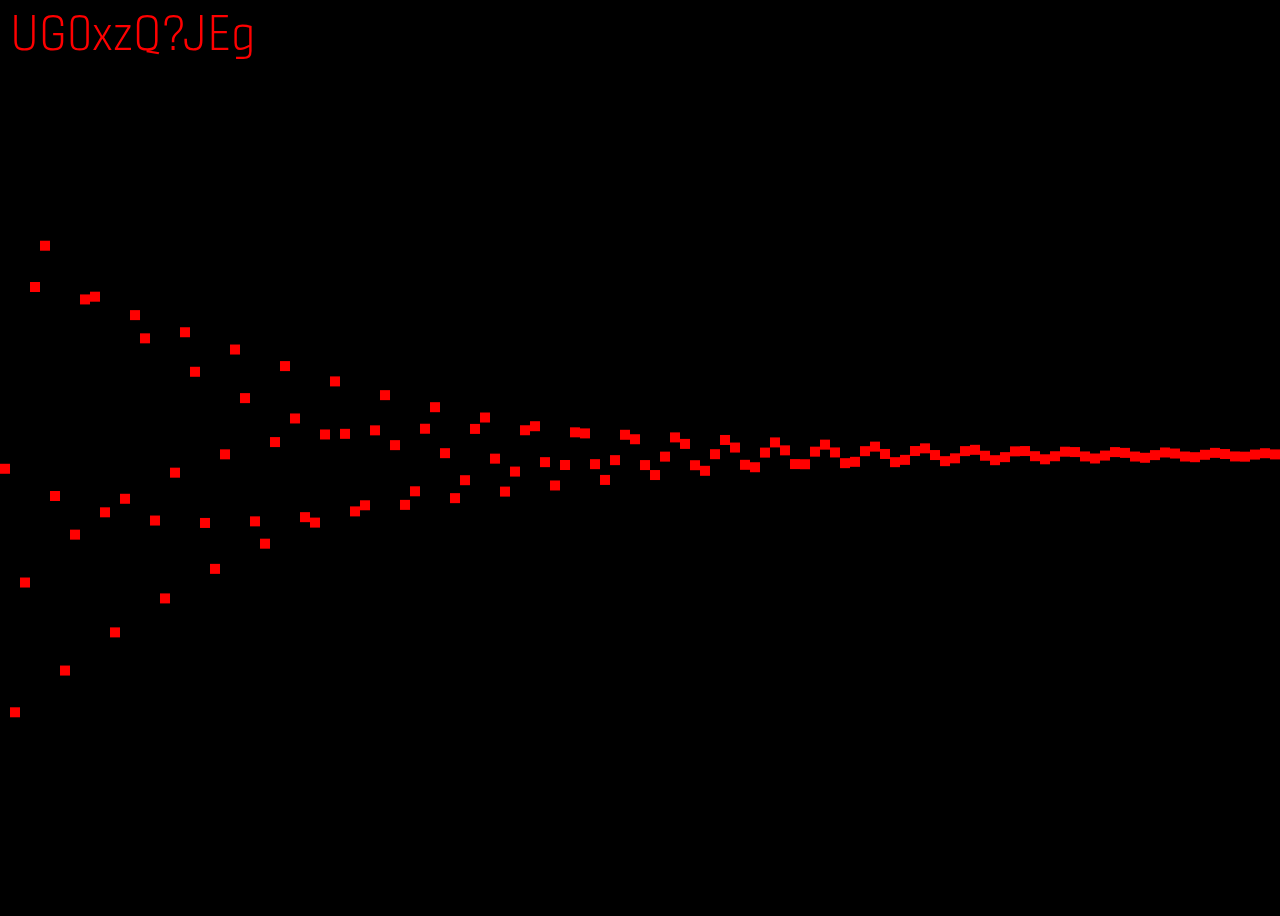
==== Background.html @ 0d1653e9 "asdfasd" ====
<html>
    <link rel="stylesheet" href="style.css" />
    <body>
    <p><canvas id="canvasId"></canvas>
    <script>
    canvas = document.getElementById("canvasId");
    canvas.width  = window.innerWidth;
    canvas.height = window.innerHeight;
    
    if (canvas.getContext) ctx = canvas.getContext("2d"); else alert("Canvas element is not available");
    let intervalID = setInterval(draw, 10);
    let a = 2;
    let h = 0;
    function graph(n) {
        return 50*(Math.E**(-0.004*(n-canvas.width/3)))*Math.sin(((n-canvas.width/3)-h)/a);
    }

    function strGenerate(length) {
        var result = '';
        var characters = 'ABCDEFGHIJKLMNOPQRSTUVWXYZabcdefghijklmnopqrstuvwxyz0123456789?';
        var charactersLength = characters.length;
        for ( var i = 0; i < length; i++ ) result += characters.charAt(Math.floor(Math.random() * charactersLength));
        return result;
    }

    function draw()
    {
        ctx.clearRect(0, 0, canvas.width,canvas.height);
        ctx.fillStyle = "red";
        for (let i = 0; i < canvas.width; i+=10) {
            ctx.fillRect(i, canvas.height/2-graph(i), 10, 10);
        }
        h+=0.01;
        //a=0.1*Math.sin(h)+1;
        ctx.font = "50px Fester";
        ctx.fillText(strGenerate(10), 10, 50);
        ctx.fill();
    }
</script></body></html>
---- style.css ----
@font-face {
    font-family: 'Fester';
    src: url(Fester_Trial-Book.woff);
}

body {
    background-color: #000000;
    margin: 0;
    overflow: hidden;
}

#titleBox {
    text-align: center;
    margin: auto;
    width: 60%;
    height: 40%;
    position: absolute;
    top: 0;
    bottom: 15%;
    left: 0;
    right: 0;
}

#heading {
    margin-top: -3vw;
    font-family: 'Fester';
    color: #fcfcfc;
    font-size: 2vw;
    font-weight: bold;
    text-align: center;
}

#title {
    margin: auto;
    color: #ecdf1f;
    text-shadow: 0.6vw 0.6vw #4ebeda;
    font-size: 2vw;
    font-weight: bold;
}

#button {
    font-family: 'Fester';
    font-size: 1vw;
    font-weight: bolder;
    text-align: center;
    border: none;
    width: 15%;
    height: 15%;
    border-radius: 1vw;
    color: #fcfcfc;
    background-color: #3c87c4;
    box-shadow: 0 0 10px #4ea6ee;
    transition-duration: 0.5s;
}

#button:hover {
    background-color: #4ebeda;
    box-shadow: 0 0 20px #70e2ff;
}
/* CSS HEX
--prussian-blue: #0b3954ff;
--magnolia: #ece5f0ff;
--minion-yellow: #ffe45eff;
--amber-sae-ece: #ff7f11ff;
--united-nations-blue: #5995edff; */
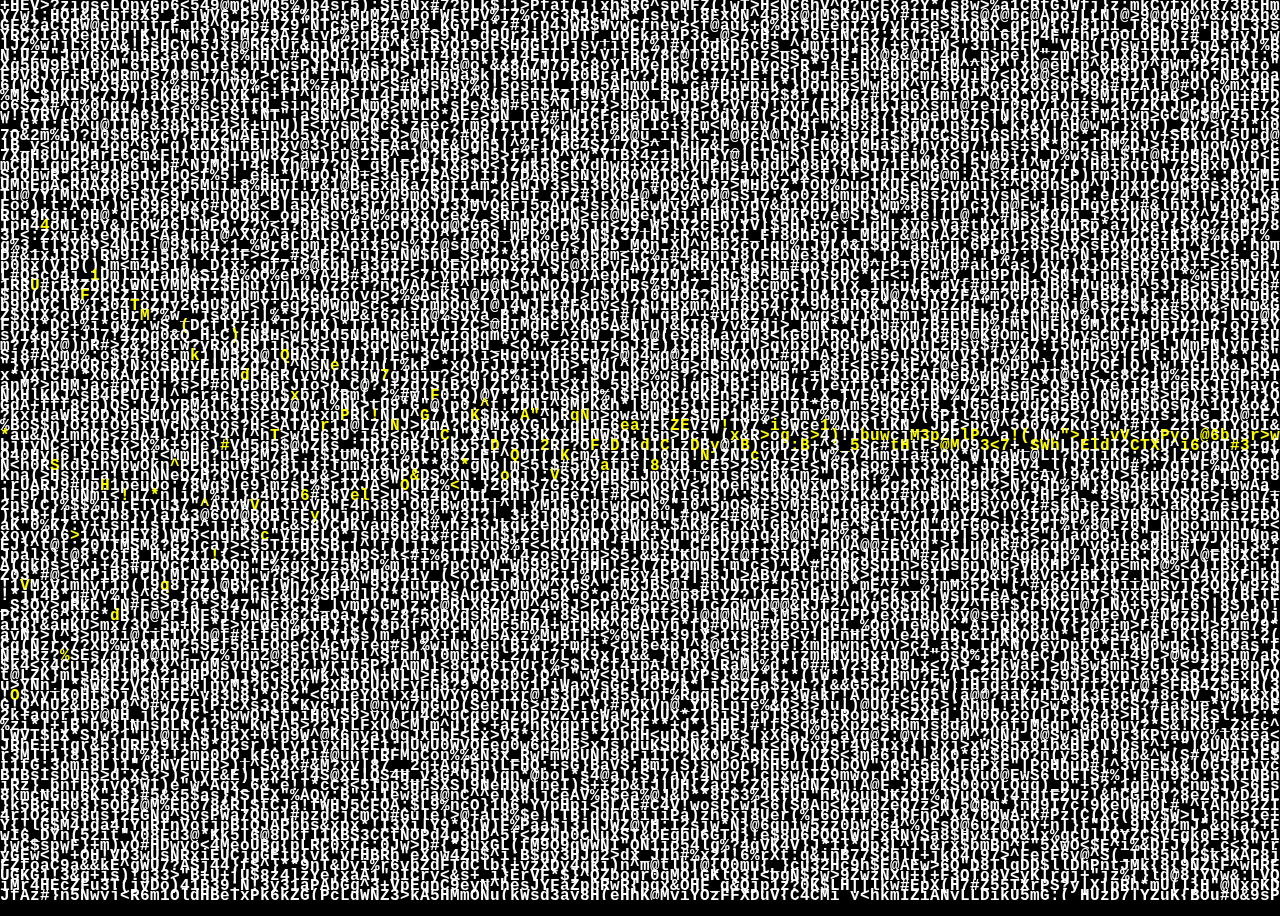
==== commit d174fa58: "asdfadsf" ====
--- a/Background.html
+++ b/Background.html
@@ -17,23 +17,46 @@
 
     function strGenerate(length) {
         var result = '';
-        var characters = 'ABCDEFGHIJKLMNOPQRSTUVWXYZabcdefghijklmnopqrstuvwxyz0123456789?';
+        var characters = 'ABCDEFGHIJKLMNOPQRSTUVWXYZabcdefghijklmnopqrstuvwxyz0123456789!@#$%^&*()_+{}|:"<>?';
         var charactersLength = characters.length;
         for ( var i = 0; i < length; i++ ) result += characters.charAt(Math.floor(Math.random() * charactersLength));
         return result;
     }
-
+    let counter = 0;
+    let text;
+    let textarr = [];
     function draw()
     {
+        ctx.fillStyle = (9,7,58);
+        ctx.fillRect(0,0,canvas.width, canvas.height);
+        //Generate new text
+        if (counter == 0) {
+            for (let i = 0; i < canvas.width/10; i++) {
+                textarr[i] = strGenerate(canvas.height/10);
+            }
+        }
+
         ctx.clearRect(0, 0, canvas.width,canvas.height);
-        ctx.fillStyle = "red";
-        for (let i = 0; i < canvas.width; i+=10) {
-            ctx.fillRect(i, canvas.height/2-graph(i), 10, 10);
+        //a=0.1*Math.sin(h)+1;
+        ctx.fillStyle = "white";
+        ctx.font = "bold 16px Courier";
+        for (let i = 0; i < canvas.width/10; i++) {
+            for (let j = 0; j < textarr[0].length; j++) {
+                if (10+j*10 < canvas.height/2-graph(i*10) && 20+j*10 > canvas.height/2-graph(i*10)) ctx.fillStyle = "yellow";
+                else ctx.fillStyle = "white";
+                ctx.fillText(textarr[i].charAt(j), i*10, 10+j*10);
+            }
         }
+        
+        ctx.fill();
+
+        // ctx.fillStyle = "red";
+        // for (let i = 0; i < canvas.width; i+=10) {
+        //     ctx.fillRect(i, canvas.height/2-graph(i), 10, 10);
+        // }
         h+=0.01;
-        //a=0.1*Math.sin(h)+1;
-        ctx.font = "50px Fester";
-        ctx.fillText(strGenerate(10), 10, 50);
-        ctx.fill();
+
+        counter++;
+        counter %= 50;
     }
 </script></body></html>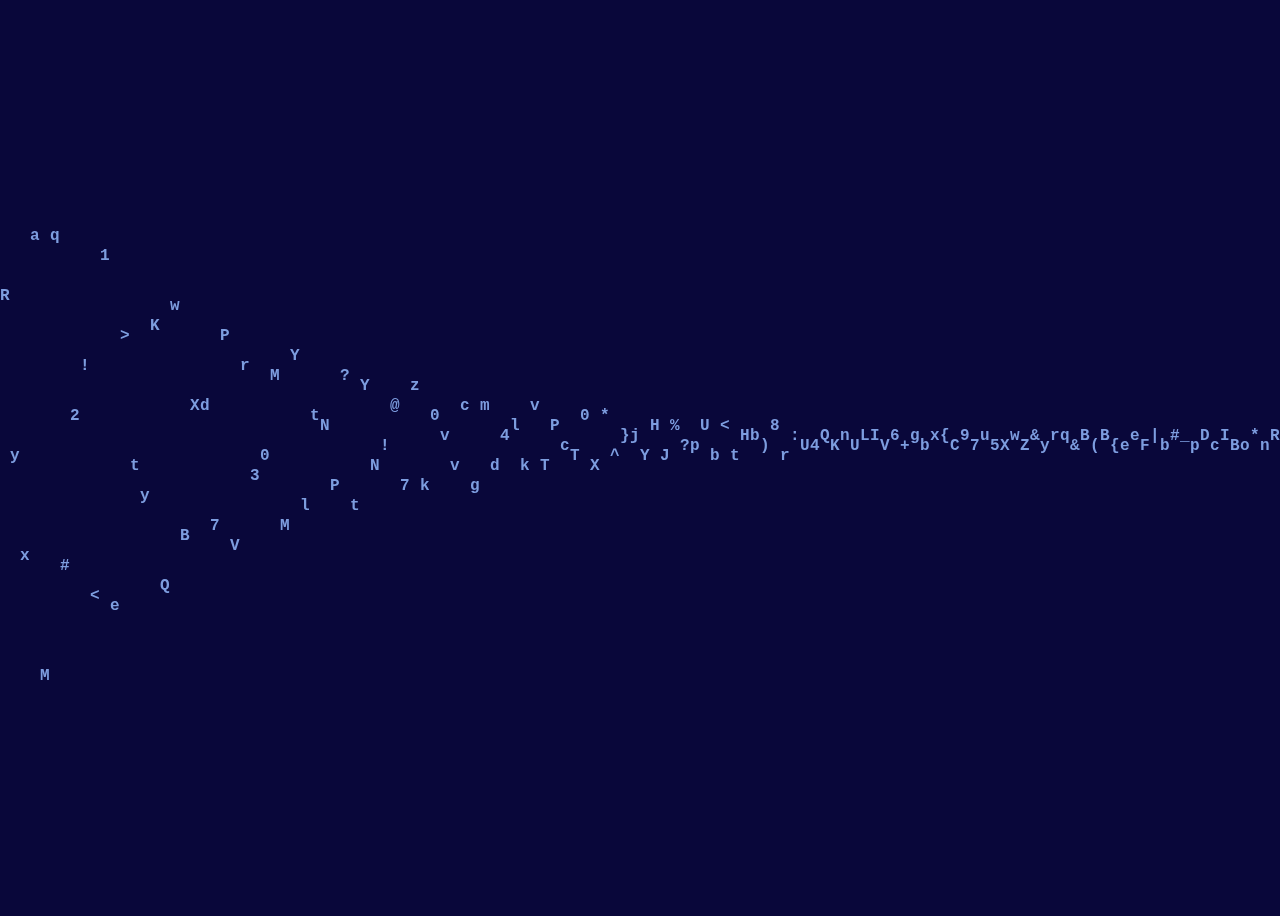
==== commit ea509a57: "asdfad" ====
--- a/Background.html
+++ b/Background.html
@@ -1,4 +1,5 @@
 <html>
+    <!DOCTYPE html>
     <link rel="stylesheet" href="style.css" />
     <body>
     <p><canvas id="canvasId"></canvas>
@@ -27,8 +28,6 @@
     let textarr = [];
     function draw()
     {
-        ctx.fillStyle = (9,7,58);
-        ctx.fillRect(0,0,canvas.width, canvas.height);
         //Generate new text
         if (counter == 0) {
             for (let i = 0; i < canvas.width/10; i++) {
@@ -37,14 +36,14 @@
         }
 
         ctx.clearRect(0, 0, canvas.width,canvas.height);
-        //a=0.1*Math.sin(h)+1;
-        ctx.fillStyle = "white";
+        a=0.01*Math.sin(h)+1;
         ctx.font = "bold 16px Courier";
         for (let i = 0; i < canvas.width/10; i++) {
             for (let j = 0; j < textarr[0].length; j++) {
-                if (10+j*10 < canvas.height/2-graph(i*10) && 20+j*10 > canvas.height/2-graph(i*10)) ctx.fillStyle = "yellow";
-                else ctx.fillStyle = "white";
-                ctx.fillText(textarr[i].charAt(j), i*10, 10+j*10);
+                if (10+j*10 < canvas.height/2-graph(i*10) && 20+j*10 > canvas.height/2-graph(i*10)) {
+                    ctx.fillStyle = "#7D9DDF";
+                    ctx.fillText(textarr[i].charAt(j), i*10, 10+j*10);
+                }
             }
         }
         
--- a/style.css
+++ b/style.css
@@ -4,7 +4,7 @@
 }
 
 body {
-    background-color: #000000;
+    background-color: #09073a;
     margin: 0;
     overflow: hidden;
 }
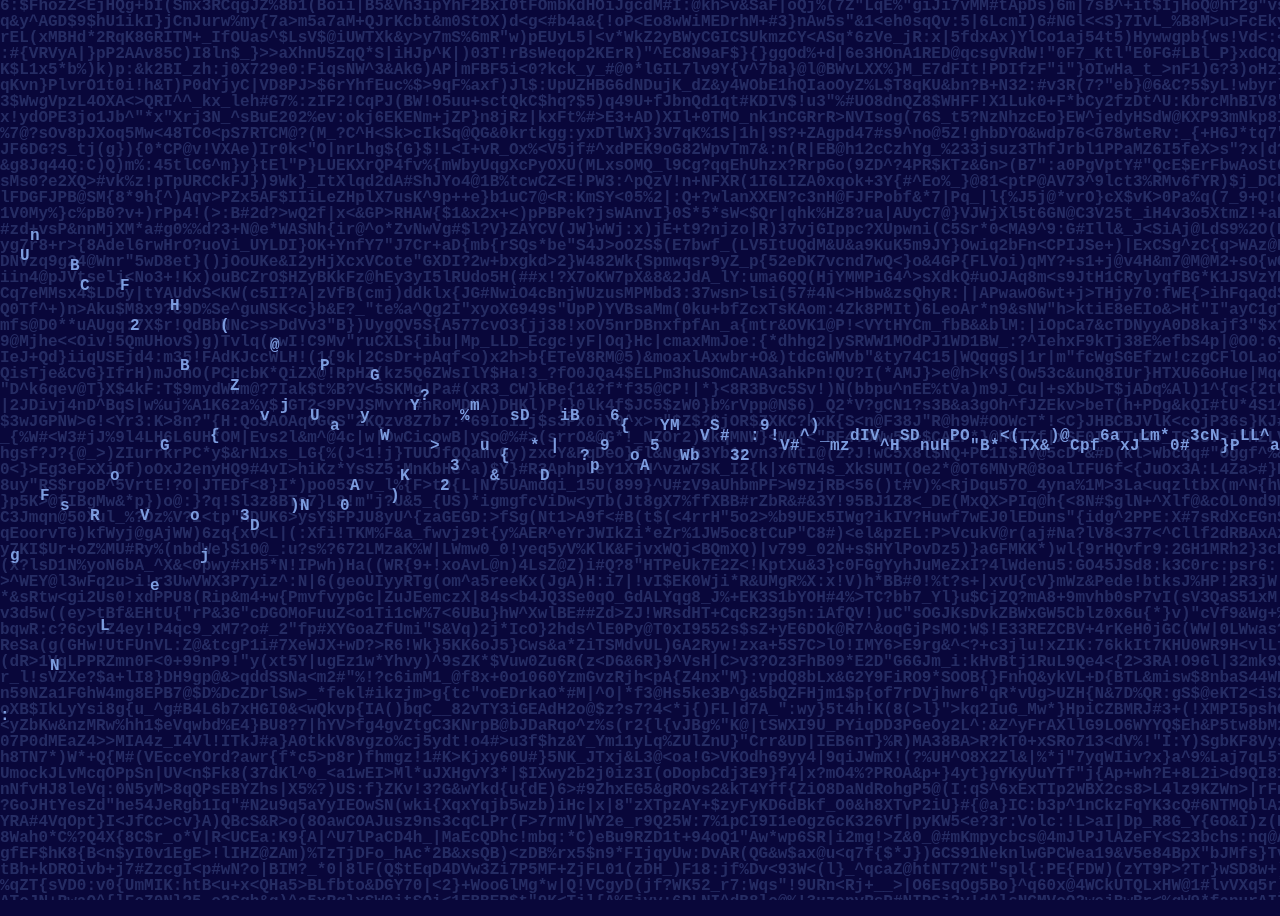
==== commit cd029726: "asdfa" ====
--- a/Background.html
+++ b/Background.html
@@ -1,5 +1,4 @@
 <html>
-    <!DOCTYPE html>
     <link rel="stylesheet" href="style.css" />
     <body>
     <p><canvas id="canvasId"></canvas>
@@ -9,6 +8,7 @@
     canvas.height = window.innerHeight;
     
     if (canvas.getContext) ctx = canvas.getContext("2d"); else alert("Canvas element is not available");
+    ctx.font = "bold 16px Courier";
     let intervalID = setInterval(draw, 10);
     let a = 2;
     let h = 0;
@@ -24,36 +24,32 @@
         return result;
     }
     let counter = 0;
-    let text;
     let textarr = [];
     function draw()
     {
         //Generate new text
         if (counter == 0) {
             for (let i = 0; i < canvas.width/10; i++) {
-                textarr[i] = strGenerate(canvas.height/10);
+                textarr[i] = strGenerate(canvas.height/5);
             }
         }
-
         ctx.clearRect(0, 0, canvas.width,canvas.height);
-        a=0.01*Math.sin(h)+1;
-        ctx.font = "bold 16px Courier";
+        ctx.fillStyle = "#7D9DDF";
         for (let i = 0; i < canvas.width/10; i++) {
             for (let j = 0; j < textarr[0].length; j++) {
                 if (10+j*10 < canvas.height/2-graph(i*10) && 20+j*10 > canvas.height/2-graph(i*10)) {
-                    ctx.fillStyle = "#7D9DDF";
                     ctx.fillText(textarr[i].charAt(j), i*10, 10+j*10);
                 }
             }
         }
         
+        ctx.fillStyle = "rgba(125, 157, 223, 0.25)";
+        for (let i = 0; i < canvas.height; i += 16) ctx.fillText(textarr[i/16], 0, 10 + i);
+
         ctx.fill();
 
-        // ctx.fillStyle = "red";
-        // for (let i = 0; i < canvas.width; i+=10) {
-        //     ctx.fillRect(i, canvas.height/2-graph(i), 10, 10);
-        // }
-        h+=0.01;
+        h+=0.05;
+        // a=0.01*Math.sin(h)+1;
 
         counter++;
         counter %= 50;
--- a/style.css
+++ b/style.css
@@ -16,7 +16,7 @@
     height: 40%;
     position: absolute;
     top: 0;
-    bottom: 15%;
+    bottom: 24%;
     left: 0;
     right: 0;
 }
@@ -56,10 +56,4 @@
 #button:hover {
     background-color: #4ebeda;
     box-shadow: 0 0 20px #70e2ff;
-}
-/* CSS HEX
---prussian-blue: #0b3954ff;
---magnolia: #ece5f0ff;
---minion-yellow: #ffe45eff;
---amber-sae-ece: #ff7f11ff;
---united-nations-blue: #5995edff; */+}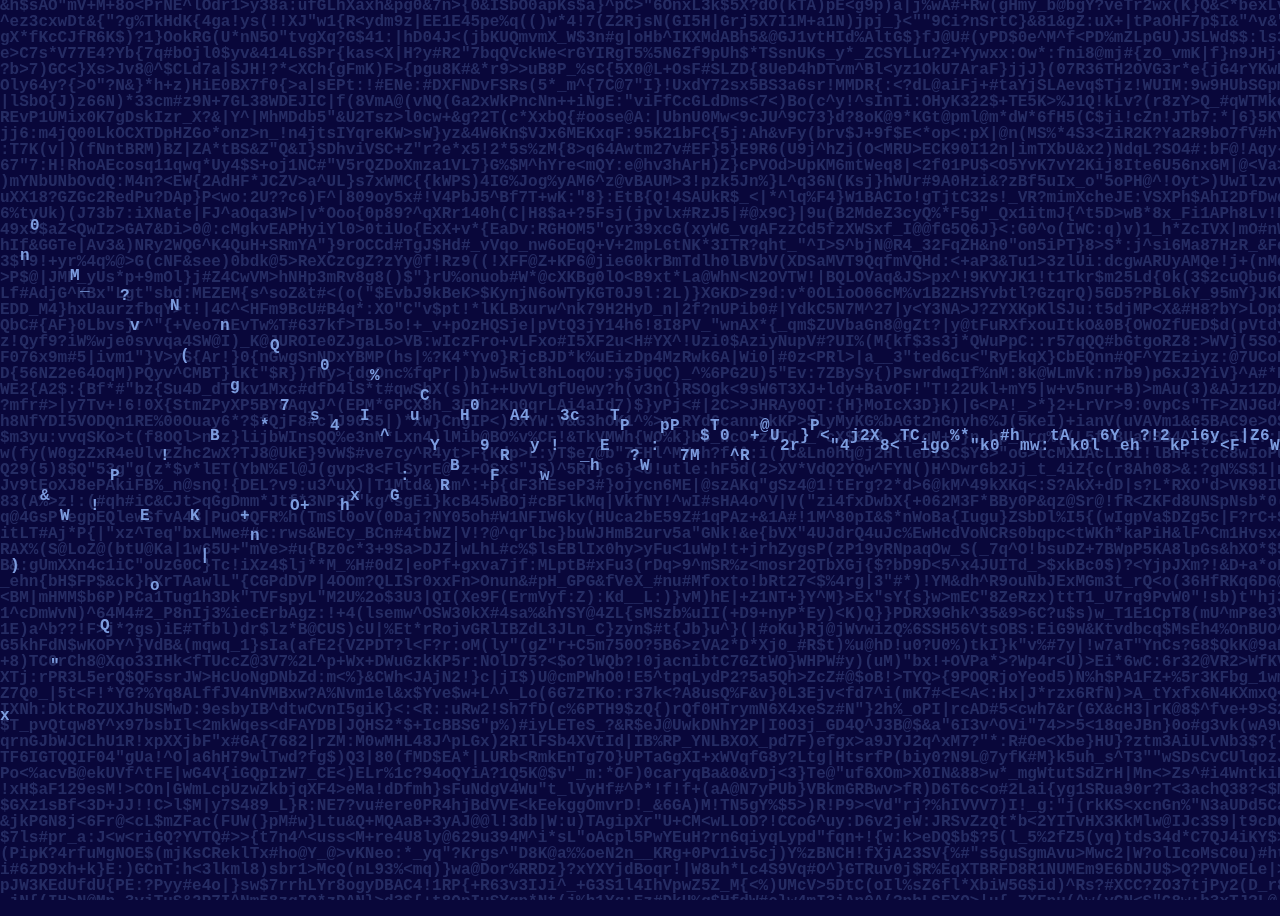
==== commit 7059084c: "adsf" ====
--- a/Background.html
+++ b/Background.html
@@ -52,6 +52,6 @@
         // a=0.01*Math.sin(h)+1;
 
         counter++;
-        counter %= 50;
+        counter %= 25;
     }
 </script></body></html>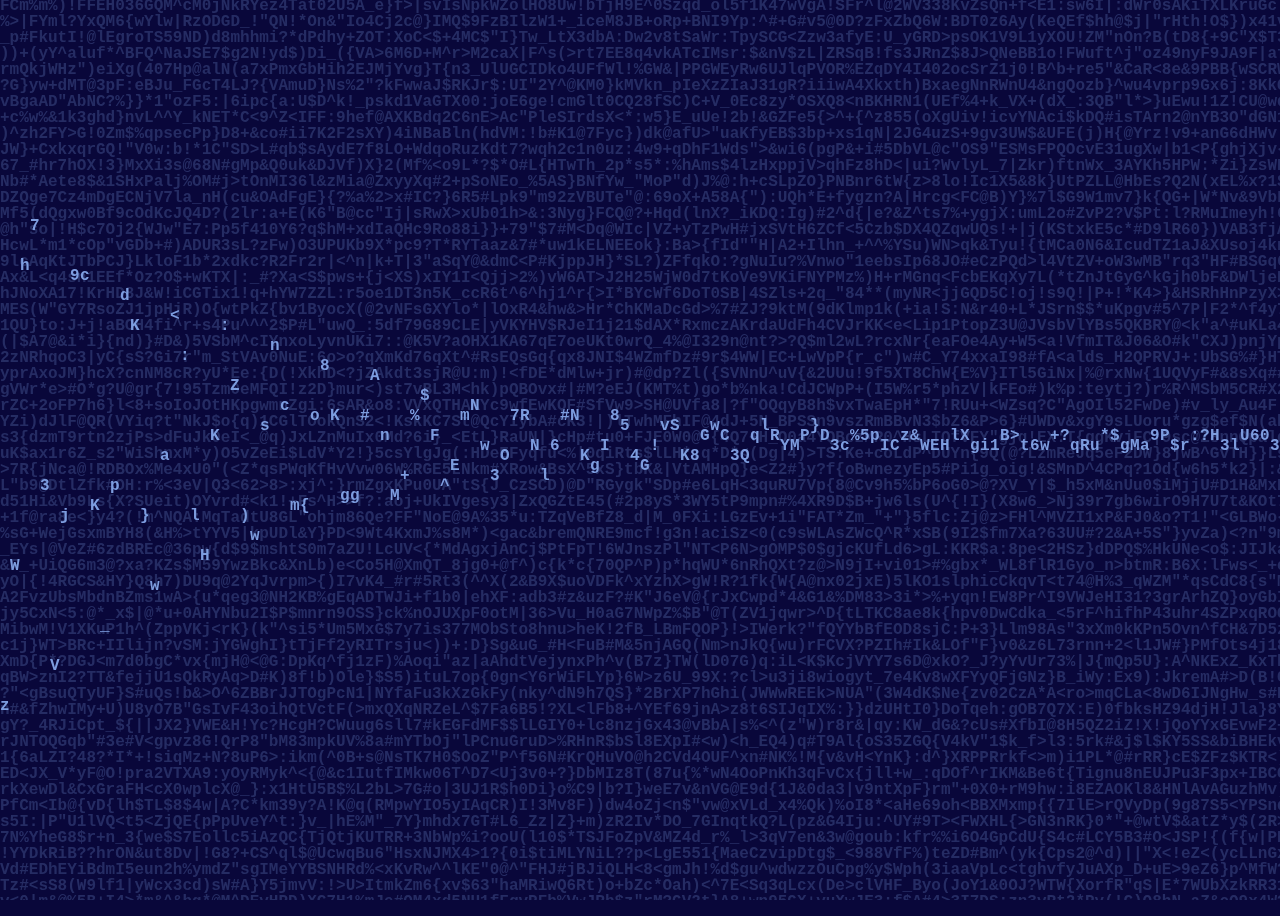
==== commit c2ded05d: "gsdfgsdf" ====
--- a/Background.html
+++ b/Background.html
@@ -1,7 +1,7 @@
 <html>
     <link rel="stylesheet" href="style.css" />
     <body>
-    <p><canvas id="canvasId"></canvas>
+    <p><canvas id="canvasId" oncontextmenu="return false;"></canvas>
     <script>
     canvas = document.getElementById("canvasId");
     canvas.width  = window.innerWidth;
@@ -10,11 +10,13 @@
     if (canvas.getContext) ctx = canvas.getContext("2d"); else alert("Canvas element is not available");
     ctx.font = "bold 16px Courier";
     let intervalID = setInterval(draw, 10);
+
     let a = 2;
     let h = 0;
     function graph(n) {
         return 50*(Math.E**(-0.004*(n-canvas.width/3)))*Math.sin(((n-canvas.width/3)-h)/a);
     }
+    
 
     function strGenerate(length) {
         var result = '';
--- a/style.css
+++ b/style.css
@@ -7,6 +7,7 @@
     background-color: #09073a;
     margin: 0;
     overflow: hidden;
+    user-select: none;
 }
 
 #titleBox {
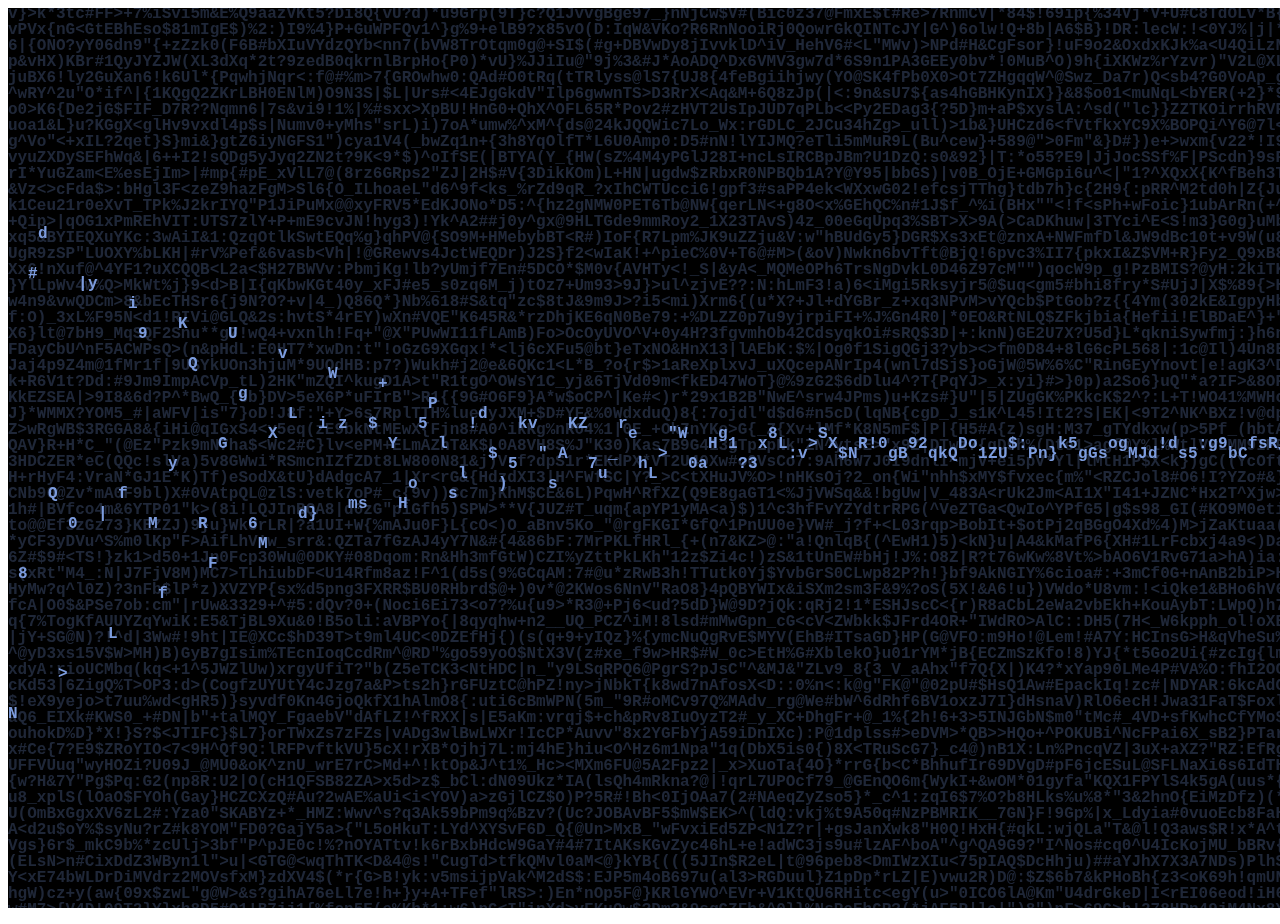
==== commit 182b647c: "asdfadsf" ====
--- a/Background.html
+++ b/Background.html
@@ -16,7 +16,6 @@
     function graph(n) {
         return 50*(Math.E**(-0.004*(n-canvas.width/3)))*Math.sin(((n-canvas.width/3)-h)/a);
     }
-    
 
     function strGenerate(length) {
         var result = '';
@@ -35,7 +34,8 @@
                 textarr[i] = strGenerate(canvas.height/5);
             }
         }
-        ctx.clearRect(0, 0, canvas.width,canvas.height);
+        ctx.fillStyle = "black";
+        ctx.fillRect(0, 0, canvas.width,canvas.height);
         ctx.fillStyle = "#7D9DDF";
         for (let i = 0; i < canvas.width/10; i++) {
             for (let j = 0; j < textarr[0].length; j++) {
--- a/style.css
+++ b/style.css
@@ -3,26 +3,27 @@
     src: url(Fester_Trial-Book.woff);
 }
 
-body {
+.background {
     background-color: #09073a;
+    color: #fcfcfc;
     margin: 0;
     overflow: hidden;
     user-select: none;
 }
 
-#titleBox {
+.titleBox {
     text-align: center;
     margin: auto;
     width: 60%;
     height: 40%;
     position: absolute;
     top: 0;
-    bottom: 24%;
+    bottom: 15%;
     left: 0;
     right: 0;
 }
 
-#heading {
+.heading {
     margin-top: -3vw;
     font-family: 'Fester';
     color: #fcfcfc;
@@ -31,7 +32,7 @@
     text-align: center;
 }
 
-#title {
+.title {
     margin: auto;
     color: #ecdf1f;
     text-shadow: 0.6vw 0.6vw #4ebeda;
@@ -39,22 +40,96 @@
     font-weight: bold;
 }
 
-#button {
+.button {
     font-family: 'Fester';
     font-size: 1vw;
     font-weight: bolder;
     text-align: center;
     border: none;
-    width: 15%;
-    height: 15%;
+    width: 8vw;
+    height: 4vw;
     border-radius: 1vw;
     color: #fcfcfc;
     background-color: #3c87c4;
     box-shadow: 0 0 10px #4ea6ee;
     transition-duration: 0.5s;
+
+    margin-top: 12%;
 }
 
-#button:hover {
+.button:hover {
     background-color: #4ebeda;
     box-shadow: 0 0 20px #70e2ff;
+}
+
+a {
+    text-decoration: none;
+    color: #fcfcfc;
+}
+a:onclick {
+    color: #fcfcfc;
+}
+
+.noMargin {
+    margin-top: 0;
+    margin-left: 0;
+    margin-bottom: 0;
+    margin-right: 0;
+}
+
+.topBar {
+    background-color: #09073a;
+    width: 100vw;
+    height: 7vh;
+}
+
+.arrow {
+    color: #fcfcfc;
+    font-family: bold 'Courier New', Courier, monospace;
+    text-align: center;
+    margin-left: 7px;
+    font-size: 5vh;
+    font-stretch: ultra-condensed;
+    width: 7vh;
+    height: 7vh;
+    border: none;
+    background-color: transparent;
+    transition-duration: 0.5s;
+}
+.arrow:hover {
+    transform: translateX(-10px);
+}
+
+.plus {
+    color: #fcfcfc;
+    font-family: bold 'Courier New', Courier, monospace;
+    text-align: center;
+    margin-left: 7px;
+    font-size: 5vh;
+    font-stretch: ultra-condensed;
+    width: 7vh;
+    height: 7vh;
+    border: none;
+    border-radius: 1vh;
+    background-color: transparent;
+    transition-duration: 0.5s;
+}
+.plus:hover {
+    background-color: #4ebeda;
+    box-shadow: 0 0 20px #70e2ff;
+}
+
+.fullscreen {
+    width: 100vw;
+}
+
+.drop-div {
+    text-align: center;
+}
+
+.row {
+    height: 91.8vh;
+    background-color: #262d63;
+    box-shadow: 0 0 20px #ecdf1f;
+    border-radius: 2vh;
 }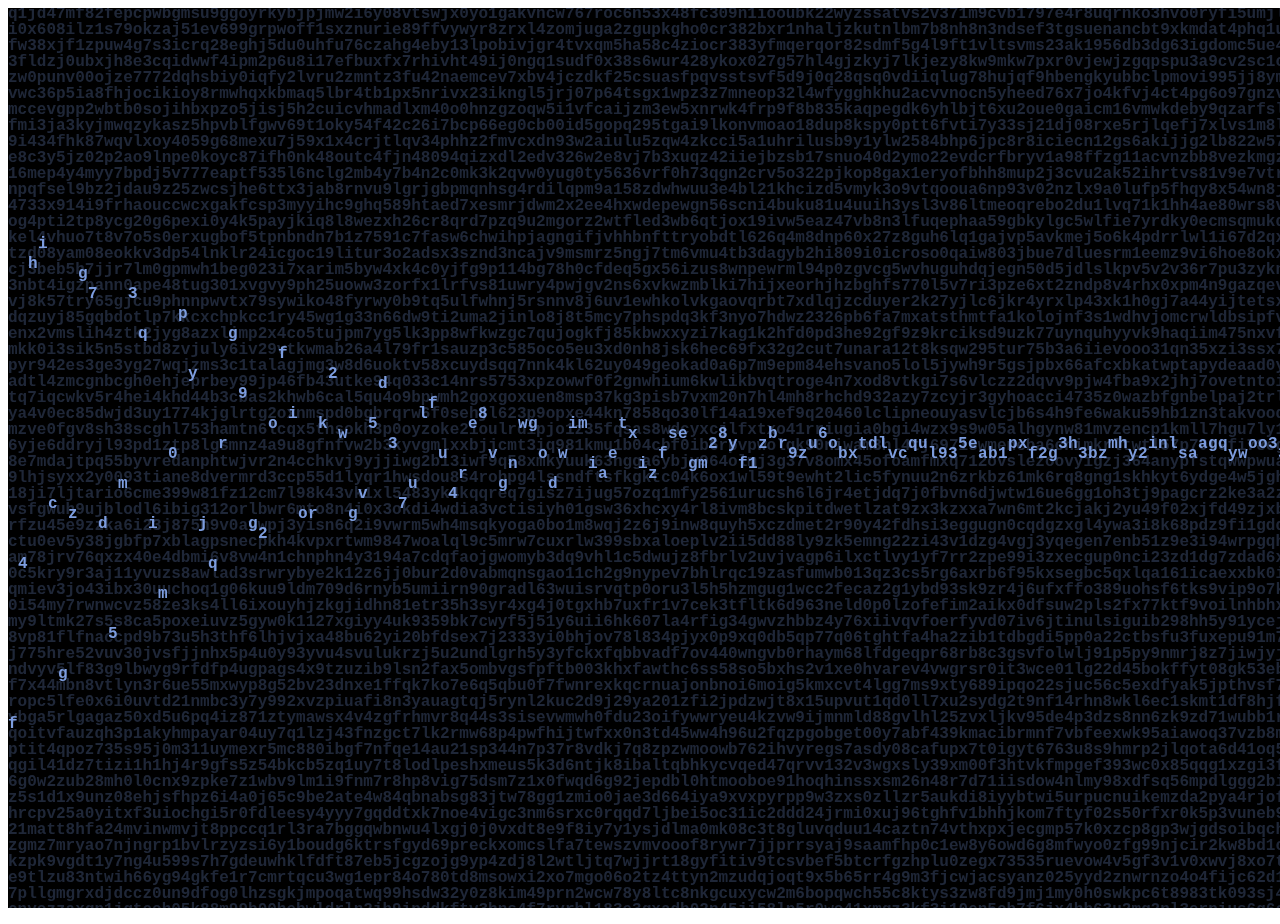
==== commit 0f551c4b: "asfd" ====
--- a/Background.html
+++ b/Background.html
@@ -21,7 +21,9 @@
         var result = '';
         var characters = 'ABCDEFGHIJKLMNOPQRSTUVWXYZabcdefghijklmnopqrstuvwxyz0123456789!@#$%^&*()_+{}|:"<>?';
         var charactersLength = characters.length;
-        for ( var i = 0; i < length; i++ ) result += characters.charAt(Math.floor(Math.random() * charactersLength));
+        for (i = 0; i < length/10; i++) {
+            result += (Math.random() + 1).toString(36).substring(2);
+        }
         return result;
     }
     let counter = 0;
--- a/style.css
+++ b/style.css
@@ -1,6 +1,157 @@
 @font-face {
     font-family: 'Fester';
     src: url(Fester_Trial-Book.woff);
+}
+
+.select1 {
+    color: #fcfcfc;
+    font-family: 'Fester';
+    text-align: center;
+    font-size: 2vh;
+    width: 100%;
+    height: 5vh;
+    border: none;
+    background-color: transparent;
+    transition-duration: 0.5s;
+    background-color: #3c87c4;
+}
+
+.select2 {
+    color: #fcfcfc;
+    font-family: 'Fester';
+    text-align: center;
+    font-size: 2vh;
+    width: 100%;
+    height: 5vh;
+    border: none;
+    background-color: transparent;
+    transition-duration: 0.5s;
+    background-color: #3c87c4;
+}
+
+.select3 {
+    color: #fcfcfc;
+    font-family: 'Fester';
+    text-align: center;
+    font-size: 2vh;
+    width: 100%;
+    height: 5vh;
+    border: none;
+    border-radius: 0 0 1vh 1vh;
+    background-color: transparent;
+    transition-duration: 0.5s;
+    background-color: #3c87c4;
+}
+
+.select1:hover .select2:hover .select3:hover {
+    background-color: #4ebeda;
+    box-shadow: 0 0 20px #70e2ff;
+}
+
+.import {
+    color: #fcfcfc;
+    font-family: bold 'Courier New', Courier, monospace;
+    position: absolute;
+    text-align: center;
+    left: 9vw;
+    font-size: 3vh;
+    width: 20vh;
+    height: 7vh;
+    border-radius: 1vh;
+    border: none;
+    background-color: transparent;
+    transition-duration: 0.5s;
+}
+
+.export {
+    color: #fcfcfc;
+    font-family: bold 'Courier New', Courier, monospace;
+    position: absolute;
+    text-align: center;
+    left: 20vw;
+    font-size: 3vh;
+    width: 20vh;
+    height: 7vh;
+    border-radius: 1vh;
+    border: none;
+    background-color: transparent;
+    transition-duration: 0.5s;
+}
+
+.import:hover,
+.export:hover {
+    background-color: #4ebeda;
+    box-shadow: 0 0 20px #70e2ff;
+}
+
+.xbutton {
+    color: #fcfcfc;
+    font-family: bold 'Courier New', Courier, monospace;
+    position: absolute;
+    top: 0;
+    right: 0;
+    text-align: center;
+    font-size: 5vh;
+    font-stretch: ultra-condensed;
+    width: 7vh;
+    height: 7vh;
+    border: none;
+    border-radius: 1vh;
+    background-color: transparent;
+    transition-duration: 0.5s;
+}
+
+.xbutton:hover {
+    background-color: #4ebeda;
+    box-shadow: 0 0 20px #70e2ff;
+}
+
+.menu {
+    color: #fcfcfc;
+    font-family: 'Fester';
+    font-weight: bolder;
+    font-size: 20px;
+    position: relative;
+    text-align: center;
+    width: 50%;
+    height: 30px;
+    list-style: none;
+    padding: 10px;
+    margin: auto;
+    border-radius: 1vh;
+    transition-duration: 0.5s;
+    background-color: #3c87c4;
+}
+
+.dropdown {
+    transform-origin: top;
+    transform: translateY(-10px);
+    transform: scaleY(0);
+    background-color: #3c87c4;
+    opacity: 0;
+    position: absolute;
+    top: 100%;
+    left: 0;
+    width: 100%;
+    transition-duration: 0.5s;
+    list-style: none;
+    padding: 0;
+    margin: 0;
+    border-radius: 0 0 1vh 1vh;
+}
+
+.menu:hover .dropdown {
+    opacity: 1;
+    transform: translateY(0px);
+    transform: scaleY(1);
+}
+
+.menu:hover {
+    border-radius: 1vw 1vw 0 0;
+}
+
+body {
+    overflow: hidden;
 }
 
 .background {
@@ -53,7 +204,6 @@
     background-color: #3c87c4;
     box-shadow: 0 0 10px #4ea6ee;
     transition-duration: 0.5s;
-
     margin-top: 12%;
 }
 
@@ -62,15 +212,8 @@
     box-shadow: 0 0 20px #70e2ff;
 }
 
-a {
-    text-decoration: none;
-    color: #fcfcfc;
-}
-a:onclick {
-    color: #fcfcfc;
-}
-
 .noMargin {
+    background-color: #09073a;
     margin-top: 0;
     margin-left: 0;
     margin-bottom: 0;
@@ -96,6 +239,7 @@
     background-color: transparent;
     transition-duration: 0.5s;
 }
+
 .arrow:hover {
     transform: translateX(-10px);
 }
@@ -114,6 +258,7 @@
     background-color: transparent;
     transition-duration: 0.5s;
 }
+
 .plus:hover {
     background-color: #4ebeda;
     box-shadow: 0 0 20px #70e2ff;
@@ -123,13 +268,76 @@
     width: 100vw;
 }
 
+.row {
+    position: relative;
+    height: 93vh;
+    background-color: #262d63;
+}
+
 .drop-div {
-    text-align: center;
-}
-
-.row {
-    height: 91.8vh;
-    background-color: #262d63;
-    box-shadow: 0 0 20px #ecdf1f;
-    border-radius: 2vh;
+    margin-top: -44.5vh;
+    margin-left: 2vh;
+}
+
+.close {
+    font-family: 'Fester';
+    font-size: 1vw;
+    font-weight: bolder;
+    text-align: center;
+    border: none;
+    width: 3.5vw;
+    height: 3.5vw;
+    border-radius: 1vw;
+    color: #fcfcfc;
+    background-color: #3c87c4;
+    box-shadow: 0 0 10px #4ea6ee;
+    transition-duration: 0.5s;
+
+    margin-left: 1vw;
+}
+
+.close:hover {
+    background-color: #4ebeda;
+    box-shadow: 0 0 20px #70e2ff;
+}
+
+.content {
+    text-align: center;
+    width: 100%;
+    padding-top: 3%;
+}
+
+.smallButton {
+    font-family: 'Fester';
+    font-size: 1vw;
+    font-weight: bolder;
+    text-align: center;
+    border: none;
+    border-radius: 0.5vw;
+    color: #fcfcfc;
+    background-color: #3c87c4;
+    transition-duration: 0.5s;
+}
+
+.smallButton:hover {
+    background-color: #4ebeda;
+}
+
+.editor-div {
+    text-align: center;
+    display: block;
+    margin-left: auto;
+    margin-right: auto;
+}
+
+.editor-canvas {
+    border: 2px solid black;
+}
+
+.info-test {
+    font-family: 'Fester';
+    font-size: 1vw;
+    font-weight: bolder;
+    text-align: center;
+    color: #fcfcfc;
 }